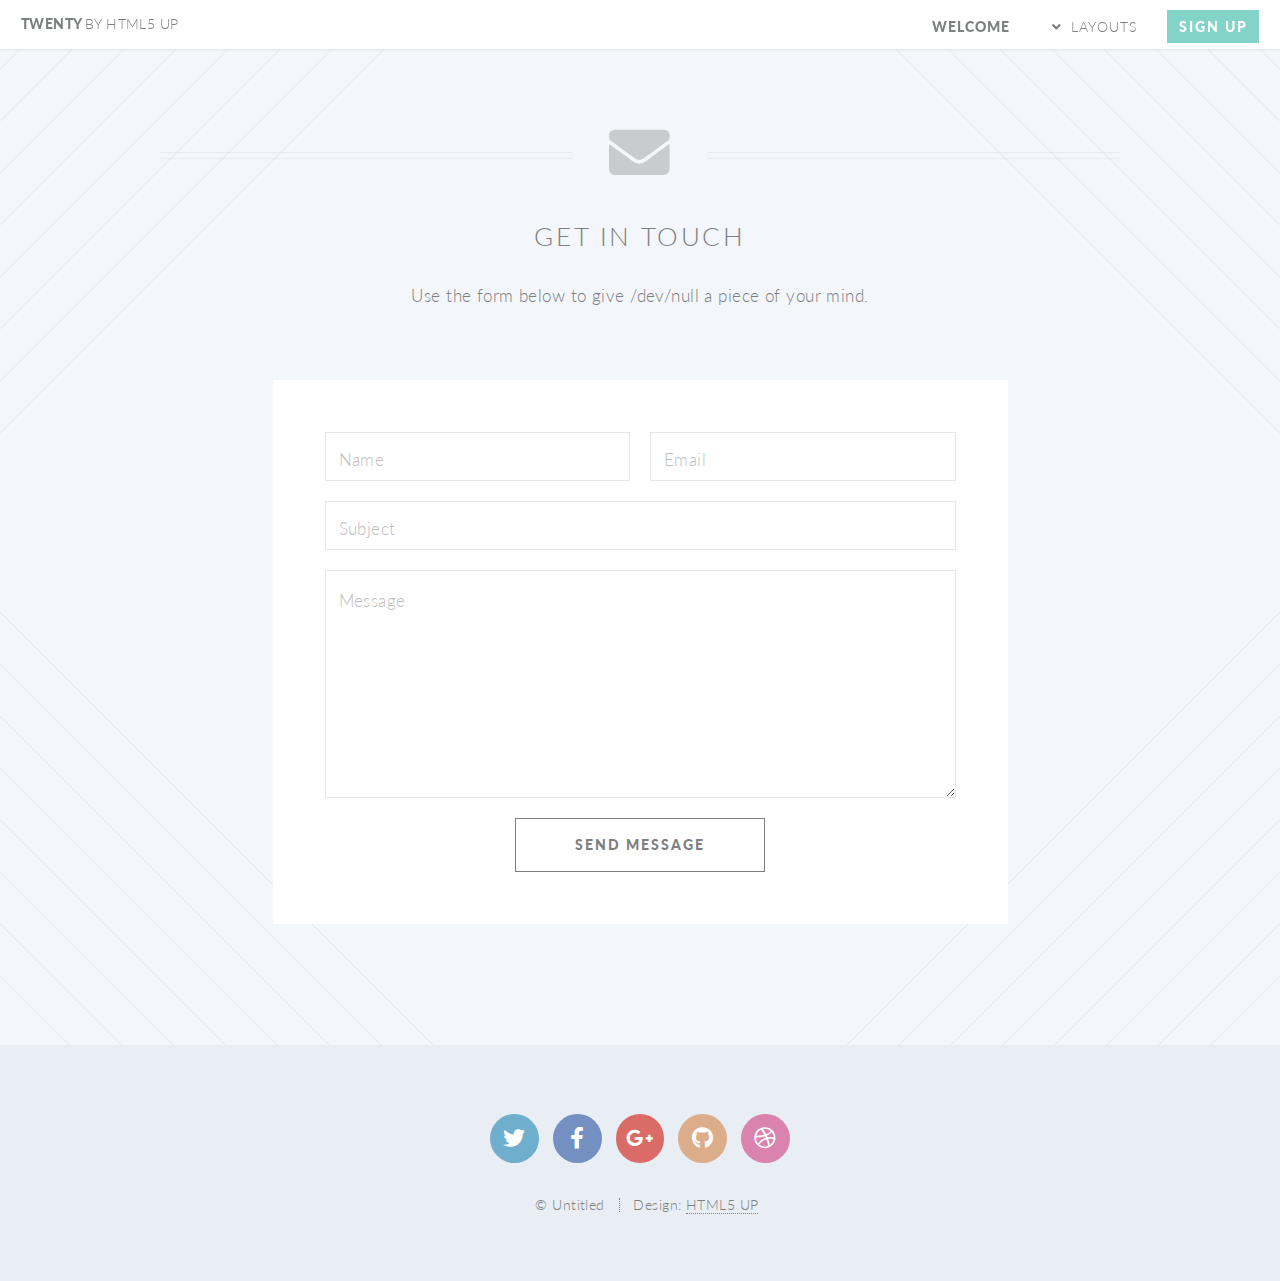
==== contact.html @ 7cfb5010 "first commit" ====
<!DOCTYPE HTML>
<!--
	Twenty by HTML5 UP
	html5up.net | @ajlkn
	Free for personal and commercial use under the CCA 3.0 license (html5up.net/license)
-->
<html>
	<head>
		<title>Contact - Twenty by HTML5 UP</title>
		<meta charset="utf-8" />
		<meta name="viewport" content="width=device-width, initial-scale=1, user-scalable=no" />
		<link rel="stylesheet" href="assets/css/main.css" />
		<noscript><link rel="stylesheet" href="assets/css/noscript.css" /></noscript>
	</head>
	<body class="contact is-preload">
		<div id="page-wrapper">

			<!-- Header -->
				<header id="header">
					<h1 id="logo"><a href="index.html">Twenty <span>by HTML5 UP</span></a></h1>
					<nav id="nav">
						<ul>
							<li class="current"><a href="index.html">Welcome</a></li>
							<li class="submenu">
								<a href="#">Layouts</a>
								<ul>
									<li><a href="left-sidebar.html">Left Sidebar</a></li>
									<li><a href="right-sidebar.html">Right Sidebar</a></li>
									<li><a href="no-sidebar.html">No Sidebar</a></li>
									<li><a href="contact.html">Contact</a></li>
									<li class="submenu">
										<a href="#">Submenu</a>
										<ul>
											<li><a href="#">Dolore Sed</a></li>
											<li><a href="#">Consequat</a></li>
											<li><a href="#">Lorem Magna</a></li>
											<li><a href="#">Sed Magna</a></li>
											<li><a href="#">Ipsum Nisl</a></li>
										</ul>
									</li>
								</ul>
							</li>
							<li><a href="#" class="button primary">Sign Up</a></li>
						</ul>
					</nav>
				</header>

			<!-- Main -->
				<article id="main">

					<header class="special container">
						<span class="icon solid fa-envelope"></span>
						<h2>Get In Touch</h2>
						<p>Use the form below to give /dev/null a piece of your mind.</p>
					</header>

					<!-- One -->
						<section class="wrapper style4 special container medium">

							<!-- Content -->
								<div class="content">
									<form>
										<div class="row gtr-50">
											<div class="col-6 col-12-mobile">
												<input type="text" name="name" placeholder="Name" />
											</div>
											<div class="col-6 col-12-mobile">
												<input type="text" name="email" placeholder="Email" />
											</div>
											<div class="col-12">
												<input type="text" name="subject" placeholder="Subject" />
											</div>
											<div class="col-12">
												<textarea name="message" placeholder="Message" rows="7"></textarea>
											</div>
											<div class="col-12">
												<ul class="buttons">
													<li><input type="submit" class="special" value="Send Message" /></li>
												</ul>
											</div>
										</div>
									</form>
								</div>

						</section>

				</article>

			<!-- Footer -->
				<footer id="footer">

					<ul class="icons">
						<li><a href="#" class="icon brands circle fa-twitter"><span class="label">Twitter</span></a></li>
						<li><a href="#" class="icon brands circle fa-facebook-f"><span class="label">Facebook</span></a></li>
						<li><a href="#" class="icon brands circle fa-google-plus-g"><span class="label">Google+</span></a></li>
						<li><a href="#" class="icon brands circle fa-github"><span class="label">Github</span></a></li>
						<li><a href="#" class="icon brands circle fa-dribbble"><span class="label">Dribbble</span></a></li>
					</ul>

					<ul class="copyright">
						<li>&copy; Untitled</li><li>Design: <a href="http://html5up.net">HTML5 UP</a></li>
					</ul>

				</footer>

		</div>

		<!-- Scripts -->
			<script src="assets/js/jquery.min.js"></script>
			<script src="assets/js/jquery.dropotron.min.js"></script>
			<script src="assets/js/jquery.scrolly.min.js"></script>
			<script src="assets/js/jquery.scrollgress.min.js"></script>
			<script src="assets/js/jquery.scrollex.min.js"></script>
			<script src="assets/js/browser.min.js"></script>
			<script src="assets/js/breakpoints.min.js"></script>
			<script src="assets/js/util.js"></script>
			<script src="assets/js/main.js"></script>

	</body>
</html>
---- assets/css/main.css ----
@import url("fontawesome-all.min.css");
@import url("https://fonts.googleapis.com/css?family=Lato:300,400,900");

/*
	Twenty by HTML5 UP
	html5up.net | @ajlkn
	Free for personal and commercial use under the CCA 3.0 license (html5up.net/license)
*/

html, body, div, span, applet, object,
iframe, h1, h2, h3, h4, h5, h6, p, blockquote,
pre, a, abbr, acronym, address, big, cite,
code, del, dfn, em, img, ins, kbd, q, s, samp,
small, strike, strong, sub, sup, tt, var, b,
u, i, center, dl, dt, dd, ol, ul, li, fieldset,
form, label, legend, table, caption, tbody,
tfoot, thead, tr, th, td, article, aside,
canvas, details, embed, figure, figcaption,
footer, header, hgroup, menu, nav, output, ruby,
section, summary, time, mark, audio, video {
	margin: 0;
	padding: 0;
	border: 0;
	font-size: 100%;
	font: inherit;
	vertical-align: baseline;}

article, aside, details, figcaption, figure,
footer, header, hgroup, menu, nav, section {
	display: block;}

body {
	line-height: 1;
}

ol, ul {
	list-style: none;
}

blockquote, q {
	quotes: none;
}

	blockquote:before, blockquote:after, q:before, q:after {
		content: '';
		content: none;
	}

table {
	border-collapse: collapse;
	border-spacing: 0;
}

body {
	-webkit-text-size-adjust: none;
}

mark {
	background-color: transparent;
	color: inherit;
}

input::-moz-focus-inner {
	border: 0;
	padding: 0;
}

input, select, textarea {
	-moz-appearance: none;
	-webkit-appearance: none;
	-ms-appearance: none;
	appearance: none;
}

/* Basic */

	html {
		box-sizing: border-box;
	}

	*, *:before, *:after {
		box-sizing: inherit;
	}

	body {
		background: #f3f6fa;
	}

		body.is-preload *, body.is-preload *:before, body.is-preload *:after {
			-moz-animation: none !important;
			-webkit-animation: none !important;
			-ms-animation: none !important;
			animation: none !important;
			-moz-transition: none !important;
			-webkit-transition: none !important;
			-ms-transition: none !important;
			transition: none !important;
		}

	body, input, select, textarea {
		color: #7c8081;
		font-family: 'Lato', sans-serif;
		font-size: 15pt;
		font-weight: 300;
		letter-spacing: 0.025em;
		line-height: 1.75em;
	}

	a {
		-moz-transition: color 0.2s ease-in-out, border-color 0.2s ease-in-out, background-color 0.2s ease-in-out;
		-webkit-transition: color 0.2s ease-in-out, border-color 0.2s ease-in-out, background-color 0.2s ease-in-out;
		-ms-transition: color 0.2s ease-in-out, border-color 0.2s ease-in-out, background-color 0.2s ease-in-out;
		transition: color 0.2s ease-in-out, border-color 0.2s ease-in-out, background-color 0.2s ease-in-out;
		color: #3fb1a3;
		text-decoration: none;
		border-bottom: dotted 1px;
	}

		a:hover {
			border-bottom-color: transparent;
		}

	strong, b {
		font-weight: 400;
	}

	p, ul, ol, dl, table, blockquote {
		margin: 0 0 2em 0;
	}

	h1, h2, h3, h4, h5, h6 {
		color: inherit;
		font-weight: 300;
		line-height: 1.75em;
		margin-bottom: 1em;
		text-transform: uppercase;
	}

		h1 a, h2 a, h3 a, h4 a, h5 a, h6 a {
			color: inherit;
			text-decoration: none;
			border: 0;
		}

	h2 {
		font-size: 1.5em;
		letter-spacing: 0.1em;
	}

	h3 {
		font-size: 1.15em;
		letter-spacing: 0.025em;
	}

	sub {
		font-size: 0.8em;
		position: relative;
		top: 0.5em;
	}

	sup {
		font-size: 0.8em;
		position: relative;
		top: -0.5em;
	}

	hr {
		border-top: solid 1px rgba(124, 128, 129, 0.2);
		border: 0;
		margin-bottom: 1.5em;
	}

	blockquote {
		border-left: solid 0.5em rgba(124, 128, 129, 0.2);
		font-style: italic;
		padding: 1em 0 1em 2em;
	}

/* Container */

	.container {
		margin: 0 auto;
		max-width: 100%;
		width: 1400px;
	}

		.container.medium {
			width: 1050px;
		}

		@media screen and (max-width: 1680px) {

			.container {
				width: 1200px;
			}

				.container.medium {
					width: 900px;
				}

		}

		@media screen and (max-width: 1280px) {

			.container {
				width: 960px;
			}

				.container.medium {
					width: 735px;
				}

		}

		@media screen and (max-width: 980px) {

			.container {
				width: 95%;
			}

				.container.medium {
					width: 71.25%;
				}

		}

		@media screen and (max-width: 840px) {

			.container {
				width: 95%;
			}

				.container.medium {
					width: 95%;
				}

		}

		@media screen and (max-width: 736px) {

			.container {
				width: 100%;
			}

				.container.medium {
					width: 100%;
				}

		}

/* Row */

	.row {
		display: flex;
		flex-wrap: wrap;
		box-sizing: border-box;
		align-items: stretch;
	}

		.row > * {
			box-sizing: border-box;
		}

		.row.gtr-uniform > * > :last-child {
			margin-bottom: 0;
		}

		.row.aln-left {
			justify-content: flex-start;
		}

		.row.aln-center {
			justify-content: center;
		}

		.row.aln-right {
			justify-content: flex-end;
		}

		.row.aln-top {
			align-items: flex-start;
		}

		.row.aln-middle {
			align-items: center;
		}

		.row.aln-bottom {
			align-items: flex-end;
		}

		.row > .imp {
			order: -1;
		}

		.row > .col-1 {
			width: 8.33333%;
		}

		.row > .off-1 {
			margin-left: 8.33333%;
		}

		.row > .col-2 {
			width: 16.66667%;
		}

		.row > .off-2 {
			margin-left: 16.66667%;
		}

		.row > .col-3 {
			width: 25%;
		}

		.row > .off-3 {
			margin-left: 25%;
		}

		.row > .col-4 {
			width: 33.33333%;
		}

		.row > .off-4 {
			margin-left: 33.33333%;
		}

		.row > .col-5 {
			width: 41.66667%;
		}

		.row > .off-5 {
			margin-left: 41.66667%;
		}

		.row > .col-6 {
			width: 50%;
		}

		.row > .off-6 {
			margin-left: 50%;
		}

		.row > .col-7 {
			width: 58.33333%;
		}

		.row > .off-7 {
			margin-left: 58.33333%;
		}

		.row > .col-8 {
			width: 66.66667%;
		}

		.row > .off-8 {
			margin-left: 66.66667%;
		}

		.row > .col-9 {
			width: 75%;
		}

		.row > .off-9 {
			margin-left: 75%;
		}

		.row > .col-10 {
			width: 83.33333%;
		}

		.row > .off-10 {
			margin-left: 83.33333%;
		}

		.row > .col-11 {
			width: 91.66667%;
		}

		.row > .off-11 {
			margin-left: 91.66667%;
		}

		.row > .col-12 {
			width: 100%;
		}

		.row > .off-12 {
			margin-left: 100%;
		}

		.row.gtr-0 {
			margin-top: 0px;
			margin-left: 0px;
		}

			.row.gtr-0 > * {
				padding: 0px 0 0 0px;
			}

			.row.gtr-0.gtr-uniform {
				margin-top: 0px;
			}

				.row.gtr-0.gtr-uniform > * {
					padding-top: 0px;
				}

		.row.gtr-25 {
			margin-top: -12.5px;
			margin-left: -12.5px;
		}

			.row.gtr-25 > * {
				padding: 12.5px 0 0 12.5px;
			}

			.row.gtr-25.gtr-uniform {
				margin-top: -12.5px;
			}

				.row.gtr-25.gtr-uniform > * {
					padding-top: 12.5px;
				}

		.row.gtr-50 {
			margin-top: -25px;
			margin-left: -25px;
		}

			.row.gtr-50 > * {
				padding: 25px 0 0 25px;
			}

			.row.gtr-50.gtr-uniform {
				margin-top: -25px;
			}

				.row.gtr-50.gtr-uniform > * {
					padding-top: 25px;
				}

		.row {
			margin-top: -50px;
			margin-left: -50px;
		}

			.row > * {
				padding: 50px 0 0 50px;
			}

			.row.gtr-uniform {
				margin-top: -50px;
			}

				.row.gtr-uniform > * {
					padding-top: 50px;
				}

		.row.gtr-150 {
			margin-top: -75px;
			margin-left: -75px;
		}

			.row.gtr-150 > * {
				padding: 75px 0 0 75px;
			}

			.row.gtr-150.gtr-uniform {
				margin-top: -75px;
			}

				.row.gtr-150.gtr-uniform > * {
					padding-top: 75px;
				}

		.row.gtr-200 {
			margin-top: -100px;
			margin-left: -100px;
		}

			.row.gtr-200 > * {
				padding: 100px 0 0 100px;
			}

			.row.gtr-200.gtr-uniform {
				margin-top: -100px;
			}

				.row.gtr-200.gtr-uniform > * {
					padding-top: 100px;
				}

		@media screen and (max-width: 1680px) {

			.row {
				display: flex;
				flex-wrap: wrap;
				box-sizing: border-box;
				align-items: stretch;
			}

				.row > * {
					box-sizing: border-box;
				}

				.row.gtr-uniform > * > :last-child {
					margin-bottom: 0;
				}

				.row.aln-left {
					justify-content: flex-start;
				}

				.row.aln-center {
					justify-content: center;
				}

				.row.aln-right {
					justify-content: flex-end;
				}

				.row.aln-top {
					align-items: flex-start;
				}

				.row.aln-middle {
					align-items: center;
				}

				.row.aln-bottom {
					align-items: flex-end;
				}

				.row > .imp-wide {
					order: -1;
				}

				.row > .col-1-wide {
					width: 8.33333%;
				}

				.row > .off-1-wide {
					margin-left: 8.33333%;
				}

				.row > .col-2-wide {
					width: 16.66667%;
				}

				.row > .off-2-wide {
					margin-left: 16.66667%;
				}

				.row > .col-3-wide {
					width: 25%;
				}

				.row > .off-3-wide {
					margin-left: 25%;
				}

				.row > .col-4-wide {
					width: 33.33333%;
				}

				.row > .off-4-wide {
					margin-left: 33.33333%;
				}

				.row > .col-5-wide {
					width: 41.66667%;
				}

				.row > .off-5-wide {
					margin-left: 41.66667%;
				}

				.row > .col-6-wide {
					width: 50%;
				}

				.row > .off-6-wide {
					margin-left: 50%;
				}

				.row > .col-7-wide {
					width: 58.33333%;
				}

				.row > .off-7-wide {
					margin-left: 58.33333%;
				}

				.row > .col-8-wide {
					width: 66.66667%;
				}

				.row > .off-8-wide {
					margin-left: 66.66667%;
				}

				.row > .col-9-wide {
					width: 75%;
				}

				.row > .off-9-wide {
					margin-left: 75%;
				}

				.row > .col-10-wide {
					width: 83.33333%;
				}

				.row > .off-10-wide {
					margin-left: 83.33333%;
				}

				.row > .col-11-wide {
					width: 91.66667%;
				}

				.row > .off-11-wide {
					margin-left: 91.66667%;
				}

				.row > .col-12-wide {
					width: 100%;
				}

				.row > .off-12-wide {
					margin-left: 100%;
				}

				.row.gtr-0 {
					margin-top: 0px;
					margin-left: 0px;
				}

					.row.gtr-0 > * {
						padding: 0px 0 0 0px;
					}

					.row.gtr-0.gtr-uniform {
						margin-top: 0px;
					}

						.row.gtr-0.gtr-uniform > * {
							padding-top: 0px;
						}

				.row.gtr-25 {
					margin-top: -10px;
					margin-left: -10px;
				}

					.row.gtr-25 > * {
						padding: 10px 0 0 10px;
					}

					.row.gtr-25.gtr-uniform {
						margin-top: -10px;
					}

						.row.gtr-25.gtr-uniform > * {
							padding-top: 10px;
						}

				.row.gtr-50 {
					margin-top: -20px;
					margin-left: -20px;
				}

					.row.gtr-50 > * {
						padding: 20px 0 0 20px;
					}

					.row.gtr-50.gtr-uniform {
						margin-top: -20px;
					}

						.row.gtr-50.gtr-uniform > * {
							padding-top: 20px;
						}

				.row {
					margin-top: -40px;
					margin-left: -40px;
				}

					.row > * {
						padding: 40px 0 0 40px;
					}

					.row.gtr-uniform {
						margin-top: -40px;
					}

						.row.gtr-uniform > * {
							padding-top: 40px;
						}

				.row.gtr-150 {
					margin-top: -60px;
					margin-left: -60px;
				}

					.row.gtr-150 > * {
						padding: 60px 0 0 60px;
					}

					.row.gtr-150.gtr-uniform {
						margin-top: -60px;
					}

						.row.gtr-150.gtr-uniform > * {
							padding-top: 60px;
						}

				.row.gtr-200 {
					margin-top: -80px;
					margin-left: -80px;
				}

					.row.gtr-200 > * {
						padding: 80px 0 0 80px;
					}

					.row.gtr-200.gtr-uniform {
						margin-top: -80px;
					}

						.row.gtr-200.gtr-uniform > * {
							padding-top: 80px;
						}

		}

		@media screen and (max-width: 1280px) {

			.row {
				display: flex;
				flex-wrap: wrap;
				box-sizing: border-box;
				align-items: stretch;
			}

				.row > * {
					box-sizing: border-box;
				}

				.row.gtr-uniform > * > :last-child {
					margin-bottom: 0;
				}

				.row.aln-left {
					justify-content: flex-start;
				}

				.row.aln-center {
					justify-content: center;
				}

				.row.aln-right {
					justify-content: flex-end;
				}

				.row.aln-top {
					align-items: flex-start;
				}

				.row.aln-middle {
					align-items: center;
				}

				.row.aln-bottom {
					align-items: flex-end;
				}

				.row > .imp-normal {
					order: -1;
				}

				.row > .col-1-normal {
					width: 8.33333%;
				}

				.row > .off-1-normal {
					margin-left: 8.33333%;
				}

				.row > .col-2-normal {
					width: 16.66667%;
				}

				.row > .off-2-normal {
					margin-left: 16.66667%;
				}

				.row > .col-3-normal {
					width: 25%;
				}

				.row > .off-3-normal {
					margin-left: 25%;
				}

				.row > .col-4-normal {
					width: 33.33333%;
				}

				.row > .off-4-normal {
					margin-left: 33.33333%;
				}

				.row > .col-5-normal {
					width: 41.66667%;
				}

				.row > .off-5-normal {
					margin-left: 41.66667%;
				}

				.row > .col-6-normal {
					width: 50%;
				}

				.row > .off-6-normal {
					margin-left: 50%;
				}

				.row > .col-7-normal {
					width: 58.33333%;
				}

				.row > .off-7-normal {
					margin-left: 58.33333%;
				}

				.row > .col-8-normal {
					width: 66.66667%;
				}

				.row > .off-8-normal {
					margin-left: 66.66667%;
				}

				.row > .col-9-normal {
					width: 75%;
				}

				.row > .off-9-normal {
					margin-left: 75%;
				}

				.row > .col-10-normal {
					width: 83.33333%;
				}

				.row > .off-10-normal {
					margin-left: 83.33333%;
				}

				.row > .col-11-normal {
					width: 91.66667%;
				}

				.row > .off-11-normal {
					margin-left: 91.66667%;
				}

				.row > .col-12-normal {
					width: 100%;
				}

				.row > .off-12-normal {
					margin-left: 100%;
				}

				.row.gtr-0 {
					margin-top: 0px;
					margin-left: 0px;
				}

					.row.gtr-0 > * {
						padding: 0px 0 0 0px;
					}

					.row.gtr-0.gtr-uniform {
						margin-top: 0px;
					}

						.row.gtr-0.gtr-uniform > * {
							padding-top: 0px;
						}

				.row.gtr-25 {
					margin-top: -10px;
					margin-left: -10px;
				}

					.row.gtr-25 > * {
						padding: 10px 0 0 10px;
					}

					.row.gtr-25.gtr-uniform {
						margin-top: -10px;
					}

						.row.gtr-25.gtr-uniform > * {
							padding-top: 10px;
						}

				.row.gtr-50 {
					margin-top: -20px;
					margin-left: -20px;
				}

					.row.gtr-50 > * {
						padding: 20px 0 0 20px;
					}

					.row.gtr-50.gtr-uniform {
						margin-top: -20px;
					}

						.row.gtr-50.gtr-uniform > * {
							padding-top: 20px;
						}

				.row {
					margin-top: -40px;
					margin-left: -40px;
				}

					.row > * {
						padding: 40px 0 0 40px;
					}

					.row.gtr-uniform {
						margin-top: -40px;
					}

						.row.gtr-uniform > * {
							padding-top: 40px;
						}

				.row.gtr-150 {
					margin-top: -60px;
					margin-left: -60px;
				}

					.row.gtr-150 > * {
						padding: 60px 0 0 60px;
					}

					.row.gtr-150.gtr-uniform {
						margin-top: -60px;
					}

						.row.gtr-150.gtr-uniform > * {
							padding-top: 60px;
						}

				.row.gtr-200 {
					margin-top: -80px;
					margin-left: -80px;
				}

					.row.gtr-200 > * {
						padding: 80px 0 0 80px;
					}

					.row.gtr-200.gtr-uniform {
						margin-top: -80px;
					}

						.row.gtr-200.gtr-uniform > * {
							padding-top: 80px;
						}

		}

		@media screen and (max-width: 980px) {

			.row {
				display: flex;
				flex-wrap: wrap;
				box-sizing: border-box;
				align-items: stretch;
			}

				.row > * {
					box-sizing: border-box;
				}

				.row.gtr-uniform > * > :last-child {
					margin-bottom: 0;
				}

				.row.aln-left {
					justify-content: flex-start;
				}

				.row.aln-center {
					justify-content: center;
				}

				.row.aln-right {
					justify-content: flex-end;
				}

				.row.aln-top {
					align-items: flex-start;
				}

				.row.aln-middle {
					align-items: center;
				}

				.row.aln-bottom {
					align-items: flex-end;
				}

				.row > .imp-narrow {
					order: -1;
				}

				.row > .col-1-narrow {
					width: 8.33333%;
				}

				.row > .off-1-narrow {
					margin-left: 8.33333%;
				}

				.row > .col-2-narrow {
					width: 16.66667%;
				}

				.row > .off-2-narrow {
					margin-left: 16.66667%;
				}

				.row > .col-3-narrow {
					width: 25%;
				}

				.row > .off-3-narrow {
					margin-left: 25%;
				}

				.row > .col-4-narrow {
					width: 33.33333%;
				}

				.row > .off-4-narrow {
					margin-left: 33.33333%;
				}

				.row > .col-5-narrow {
					width: 41.66667%;
				}

				.row > .off-5-narrow {
					margin-left: 41.66667%;
				}

				.row > .col-6-narrow {
					width: 50%;
				}

				.row > .off-6-narrow {
					margin-left: 50%;
				}

				.row > .col-7-narrow {
					width: 58.33333%;
				}

				.row > .off-7-narrow {
					margin-left: 58.33333%;
				}

				.row > .col-8-narrow {
					width: 66.66667%;
				}

				.row > .off-8-narrow {
					margin-left: 66.66667%;
				}

				.row > .col-9-narrow {
					width: 75%;
				}

				.row > .off-9-narrow {
					margin-left: 75%;
				}

				.row > .col-10-narrow {
					width: 83.33333%;
				}

				.row > .off-10-narrow {
					margin-left: 83.33333%;
				}

				.row > .col-11-narrow {
					width: 91.66667%;
				}

				.row > .off-11-narrow {
					margin-left: 91.66667%;
				}

				.row > .col-12-narrow {
					width: 100%;
				}

				.row > .off-12-narrow {
					margin-left: 100%;
				}

				.row.gtr-0 {
					margin-top: 0px;
					margin-left: 0px;
				}

					.row.gtr-0 > * {
						padding: 0px 0 0 0px;
					}

					.row.gtr-0.gtr-uniform {
						margin-top: 0px;
					}

						.row.gtr-0.gtr-uniform > * {
							padding-top: 0px;
						}

				.row.gtr-25 {
					margin-top: -7.5px;
					margin-left: -7.5px;
				}

					.row.gtr-25 > * {
						padding: 7.5px 0 0 7.5px;
					}

					.row.gtr-25.gtr-uniform {
						margin-top: -7.5px;
					}

						.row.gtr-25.gtr-uniform > * {
							padding-top: 7.5px;
						}

				.row.gtr-50 {
					margin-top: -15px;
					margin-left: -15px;
				}

					.row.gtr-50 > * {
						padding: 15px 0 0 15px;
					}

					.row.gtr-50.gtr-uniform {
						margin-top: -15px;
					}

						.row.gtr-50.gtr-uniform > * {
							padding-top: 15px;
						}

				.row {
					margin-top: -30px;
					margin-left: -30px;
				}

					.row > * {
						padding: 30px 0 0 30px;
					}

					.row.gtr-uniform {
						margin-top: -30px;
					}

						.row.gtr-uniform > * {
							padding-top: 30px;
						}

				.row.gtr-150 {
					margin-top: -45px;
					margin-left: -45px;
				}

					.row.gtr-150 > * {
						padding: 45px 0 0 45px;
					}

					.row.gtr-150.gtr-uniform {
						margin-top: -45px;
					}

						.row.gtr-150.gtr-uniform > * {
							padding-top: 45px;
						}

				.row.gtr-200 {
					margin-top: -60px;
					margin-left: -60px;
				}

					.row.gtr-200 > * {
						padding: 60px 0 0 60px;
					}

					.row.gtr-200.gtr-uniform {
						margin-top: -60px;
					}

						.row.gtr-200.gtr-uniform > * {
							padding-top: 60px;
						}

		}

		@media screen and (max-width: 840px) {

			.row {
				display: flex;
				flex-wrap: wrap;
				box-sizing: border-box;
				align-items: stretch;
			}

				.row > * {
					box-sizing: border-box;
				}

				.row.gtr-uniform > * > :last-child {
					margin-bottom: 0;
				}

				.row.aln-left {
					justify-content: flex-start;
				}

				.row.aln-center {
					justify-content: center;
				}

				.row.aln-right {
					justify-content: flex-end;
				}

				.row.aln-top {
					align-items: flex-start;
				}

				.row.aln-middle {
					align-items: center;
				}

				.row.aln-bottom {
					align-items: flex-end;
				}

				.row > .imp-narrower {
					order: -1;
				}

				.row > .col-1-narrower {
					width: 8.33333%;
				}

				.row > .off-1-narrower {
					margin-left: 8.33333%;
				}

				.row > .col-2-narrower {
					width: 16.66667%;
				}

				.row > .off-2-narrower {
					margin-left: 16.66667%;
				}

				.row > .col-3-narrower {
					width: 25%;
				}

				.row > .off-3-narrower {
					margin-left: 25%;
				}

				.row > .col-4-narrower {
					width: 33.33333%;
				}

				.row > .off-4-narrower {
					margin-left: 33.33333%;
				}

				.row > .col-5-narrower {
					width: 41.66667%;
				}

				.row > .off-5-narrower {
					margin-left: 41.66667%;
				}

				.row > .col-6-narrower {
					width: 50%;
				}

				.row > .off-6-narrower {
					margin-left: 50%;
				}

				.row > .col-7-narrower {
					width: 58.33333%;
				}

				.row > .off-7-narrower {
					margin-left: 58.33333%;
				}

				.row > .col-8-narrower {
					width: 66.66667%;
				}

				.row > .off-8-narrower {
					margin-left: 66.66667%;
				}

				.row > .col-9-narrower {
					width: 75%;
				}

				.row > .off-9-narrower {
					margin-left: 75%;
				}

				.row > .col-10-narrower {
					width: 83.33333%;
				}

				.row > .off-10-narrower {
					margin-left: 83.33333%;
				}

				.row > .col-11-narrower {
					width: 91.66667%;
				}

				.row > .off-11-narrower {
					margin-left: 91.66667%;
				}

				.row > .col-12-narrower {
					width: 100%;
				}

				.row > .off-12-narrower {
					margin-left: 100%;
				}

				.row.gtr-0 {
					margin-top: 0px;
					margin-left: 0px;
				}

					.row.gtr-0 > * {
						padding: 0px 0 0 0px;
					}

					.row.gtr-0.gtr-uniform {
						margin-top: 0px;
					}

						.row.gtr-0.gtr-uniform > * {
							padding-top: 0px;
						}

				.row.gtr-25 {
					margin-top: -7.5px;
					margin-left: -7.5px;
				}

					.row.gtr-25 > * {
						padding: 7.5px 0 0 7.5px;
					}

					.row.gtr-25.gtr-uniform {
						margin-top: -7.5px;
					}

						.row.gtr-25.gtr-uniform > * {
							padding-top: 7.5px;
						}

				.row.gtr-50 {
					margin-top: -15px;
					margin-left: -15px;
				}

					.row.gtr-50 > * {
						padding: 15px 0 0 15px;
					}

					.row.gtr-50.gtr-uniform {
						margin-top: -15px;
					}

						.row.gtr-50.gtr-uniform > * {
							padding-top: 15px;
						}

				.row {
					margin-top: -30px;
					margin-left: -30px;
				}

					.row > * {
						padding: 30px 0 0 30px;
					}

					.row.gtr-uniform {
						margin-top: -30px;
					}

						.row.gtr-uniform > * {
							padding-top: 30px;
						}

				.row.gtr-150 {
					margin-top: -45px;
					margin-left: -45px;
				}

					.row.gtr-150 > * {
						padding: 45px 0 0 45px;
					}

					.row.gtr-150.gtr-uniform {
						margin-top: -45px;
					}

						.row.gtr-150.gtr-uniform > * {
							padding-top: 45px;
						}

				.row.gtr-200 {
					margin-top: -60px;
					margin-left: -60px;
				}

					.row.gtr-200 > * {
						padding: 60px 0 0 60px;
					}

					.row.gtr-200.gtr-uniform {
						margin-top: -60px;
					}

						.row.gtr-200.gtr-uniform > * {
							padding-top: 60px;
						}

		}

		@media screen and (max-width: 736px) {

			.row {
				display: flex;
				flex-wrap: wrap;
				box-sizing: border-box;
				align-items: stretch;
			}

				.row > * {
					box-sizing: border-box;
				}

				.row.gtr-uniform > * > :last-child {
					margin-bottom: 0;
				}

				.row.aln-left {
					justify-content: flex-start;
				}

				.row.aln-center {
					justify-content: center;
				}

				.row.aln-right {
					justify-content: flex-end;
				}

				.row.aln-top {
					align-items: flex-start;
				}

				.row.aln-middle {
					align-items: center;
				}

				.row.aln-bottom {
					align-items: flex-end;
				}

				.row > .imp-mobile {
					order: -1;
				}

				.row > .col-1-mobile {
					width: 8.33333%;
				}

				.row > .off-1-mobile {
					margin-left: 8.33333%;
				}

				.row > .col-2-mobile {
					width: 16.66667%;
				}

				.row > .off-2-mobile {
					margin-left: 16.66667%;
				}

				.row > .col-3-mobile {
					width: 25%;
				}

				.row > .off-3-mobile {
					margin-left: 25%;
				}

				.row > .col-4-mobile {
					width: 33.33333%;
				}

				.row > .off-4-mobile {
					margin-left: 33.33333%;
				}

				.row > .col-5-mobile {
					width: 41.66667%;
				}

				.row > .off-5-mobile {
					margin-left: 41.66667%;
				}

				.row > .col-6-mobile {
					width: 50%;
				}

				.row > .off-6-mobile {
					margin-left: 50%;
				}

				.row > .col-7-mobile {
					width: 58.33333%;
				}

				.row > .off-7-mobile {
					margin-left: 58.33333%;
				}

				.row > .col-8-mobile {
					width: 66.66667%;
				}

				.row > .off-8-mobile {
					margin-left: 66.66667%;
				}

				.row > .col-9-mobile {
					width: 75%;
				}

				.row > .off-9-mobile {
					margin-left: 75%;
				}

				.row > .col-10-mobile {
					width: 83.33333%;
				}

				.row > .off-10-mobile {
					margin-left: 83.33333%;
				}

				.row > .col-11-mobile {
					width: 91.66667%;
				}

				.row > .off-11-mobile {
					margin-left: 91.66667%;
				}

				.row > .col-12-mobile {
					width: 100%;
				}

				.row > .off-12-mobile {
					margin-left: 100%;
				}

				.row.gtr-0 {
					margin-top: 0px;
					margin-left: 0px;
				}

					.row.gtr-0 > * {
						padding: 0px 0 0 0px;
					}

					.row.gtr-0.gtr-uniform {
						margin-top: 0px;
					}

						.row.gtr-0.gtr-uniform > * {
							padding-top: 0px;
						}

				.row.gtr-25 {
					margin-top: -7.5px;
					margin-left: -7.5px;
				}

					.row.gtr-25 > * {
						padding: 7.5px 0 0 7.5px;
					}

					.row.gtr-25.gtr-uniform {
						margin-top: -7.5px;
					}

						.row.gtr-25.gtr-uniform > * {
							padding-top: 7.5px;
						}

				.row.gtr-50 {
					margin-top: -15px;
					margin-left: -15px;
				}

					.row.gtr-50 > * {
						padding: 15px 0 0 15px;
					}

					.row.gtr-50.gtr-uniform {
						margin-top: -15px;
					}

						.row.gtr-50.gtr-uniform > * {
							padding-top: 15px;
						}

				.row {
					margin-top: -30px;
					margin-left: -30px;
				}

					.row > * {
						padding: 30px 0 0 30px;
					}

					.row.gtr-uniform {
						margin-top: -30px;
					}

						.row.gtr-uniform > * {
							padding-top: 30px;
						}

				.row.gtr-150 {
					margin-top: -45px;
					margin-left: -45px;
				}

					.row.gtr-150 > * {
						padding: 45px 0 0 45px;
					}

					.row.gtr-150.gtr-uniform {
						margin-top: -45px;
					}

						.row.gtr-150.gtr-uniform > * {
							padding-top: 45px;
						}

				.row.gtr-200 {
					margin-top: -60px;
					margin-left: -60px;
				}

					.row.gtr-200 > * {
						padding: 60px 0 0 60px;
					}

					.row.gtr-200.gtr-uniform {
						margin-top: -60px;
					}

						.row.gtr-200.gtr-uniform > * {
							padding-top: 60px;
						}

		}

/* Section/Article */

	section.special, article.special {
		text-align: center;
	}

	header.major {
		padding-bottom: 2em;
	}

	header.special {
		margin-bottom: 5em;
		padding-top: 7em;
		position: relative;
		text-align: center;
	}

		header.special:before, header.special:after {
			border-bottom: solid 1.5px;
			border-top: solid 1.5px;
			content: '';
			height: 7px;
			opacity: 0.1;
			position: absolute;
			top: 1.75em;
			width: 43%;
		}

		header.special:before {
			left: 0;
		}

		header.special:after {
			right: 0;
		}

		header.special h2 {
			margin-bottom: 0;
		}

		header.special h2 + p {
			margin-bottom: 0;
			padding-top: 1.5em;
		}

		header.special .icon {
			cursor: default;
			height: 7em;
			left: 0;
			position: absolute;
			text-align: center;
			top: 1em;
			width: 100%;
		}

			header.special .icon:before {
				font-size: 3.5em;
				opacity: 0.35;
			}

	footer > :last-child {
		margin-bottom: 0;
	}

	footer.major {
		padding-top: 3em;
	}

/* Form */

	input[type="text"],
	input[type="password"],
	input[type="email"],
	textarea {
		-moz-transition: background-color 0.2s ease-in-out, border-color 0.2s ease-in-out;
		-webkit-transition: background-color 0.2s ease-in-out, border-color 0.2s ease-in-out;
		-ms-transition: background-color 0.2s ease-in-out, border-color 0.2s ease-in-out;
		transition: background-color 0.2s ease-in-out, border-color 0.2s ease-in-out;
		-moz-appearance: none;
		-webkit-appearance: none;
		-ms-appearance: none;
		appearance: none;
		background: none;
		border: solid 1px rgba(124, 128, 129, 0.2);
		border-radius: 0;
		color: inherit;
		display: block;
		padding: 0.75em;
		text-decoration: none;
		width: 100%;
		outline: 0;
	}

		input[type="text"]:focus,
		input[type="password"]:focus,
		input[type="email"]:focus,
		textarea:focus {
			border-color: #83d3c9;
		}

	input[type="text"],
	input[type="password"],
	input[type="email"] {
		line-height: 1em;
	}

	::-webkit-input-placeholder {
		color: inherit;
		opacity: 0.5;
		position: relative;
		top: 3px;
	}

	:-moz-placeholder {
		color: inherit;
		opacity: 0.5;
	}

	::-moz-placeholder {
		color: inherit;
		opacity: 0.5;
	}

	:-ms-input-placeholder {
		color: inherit;
		opacity: 0.5;
	}

/* Image */

	.image {
		border: 0;
		position: relative;
	}

		.image:before {
			background: url("images/overlay.png");
			content: '';
			height: 100%;
			left: 0;
			position: absolute;
			top: 0;
			width: 100%;
		}

		.image.fit {
			display: block;
		}

			.image.fit img {
				display: block;
				width: 100%;
			}

		.image.featured {
			display: block;
			margin: 0 0 2em 0;
		}

			.image.featured img {
				display: block;
				width: 100%;
			}

/* Icon */

	.icon {
		text-decoration: none;
		position: relative;
	}

		.icon:before {
			-moz-osx-font-smoothing: grayscale;
			-webkit-font-smoothing: antialiased;
			display: inline-block;
			font-style: normal;
			font-variant: normal;
			text-rendering: auto;
			line-height: 1;
			text-transform: none !important;
			font-family: 'Font Awesome 5 Free';
			font-weight: 400;
		}

		.icon.solid:before {
			font-weight: 900;
		}

		.icon:before {
			line-height: inherit;
		}

		.icon.brands:before {
			font-family: 'Font Awesome 5 Brands';
		}

		.icon.circle {
			-moz-transition: all 0.2s ease-in-out;
			-webkit-transition: all 0.2s ease-in-out;
			-ms-transition: all 0.2s ease-in-out;
			transition: all 0.2s ease-in-out;
			border: 0;
			border-radius: 100%;
			display: inline-block;
			font-size: 1.25em;
			height: 2.25em;
			left: 0;
			line-height: 2.25em;
			text-align: center;
			text-decoration: none;
			top: 0;
			width: 2.25em;
		}

			.icon.circle:hover {
				top: -0.2em;
			}

			.icon.circle.fa-twitter {
				background: #70aecd;
				color: #fff;
			}

				.icon.circle.fa-twitter:hover {
					background: #7fb7d2;
				}

			.icon.circle.fa-facebook-f {
				background: #7490c3;
				color: #fff;
			}

				.icon.circle.fa-facebook-f:hover {
					background: #829bc9;
				}

			.icon.circle.fa-google-plus-g {
				background: #db6b67;
				color: #fff;
			}

				.icon.circle.fa-google-plus-g:hover {
					background: #df7b77;
				}

			.icon.circle.fa-github {
				background: #dcad8b;
				color: #fff;
			}

				.icon.circle.fa-github:hover {
					background: #e1b89b;
				}

			.icon.circle.fa-dribbble {
				background: #da83ae;
				color: #fff;
			}

				.icon.circle.fa-dribbble:hover {
					background: #df93b8;
				}

		.icon.featured {
			cursor: default;
			display: block;
			margin: 0 0 1.5em 0;
			opacity: 0.35;
			text-align: center;
		}

			.icon.featured:before {
				font-size: 5em;
				line-height: 1em;
			}

		.icon > .label {
			display: none;
		}

/* List */

	ol {
		list-style: decimal;
		padding-left: 1.25em;
	}

		ol li {
			padding-left: 0.25em;
		}

	ul {
		list-style: disc;
		padding-left: 1em;
	}

		ul li {
			padding-left: 0.5em;
		}

/* Icons */

	ul.icons {
		list-style: none;
		padding-left: 0;
		cursor: default;
	}

		ul.icons li {
			display: inline-block;
			line-height: 1em;
			padding-left: 0.5em;
		}

			ul.icons li:first-child {
				padding-left: 0;
			}

/* Featured Icons */

	ul.featured-icons {
		cursor: default;
		margin: -0.75em 0 0 0;
		opacity: 0.35;
		overflow: hidden;
		position: relative;
		list-style: none;
		padding-left: 0;
	}

		ul.featured-icons li {
			display: block;
			float: left;
			text-align: center;
			width: 50%;
			padding-left: 0;
			margin-bottom: 1em;
		}

			ul.featured-icons li .icon {
				display: inline-block;
				font-size: 5.5em;
				height: 1em;
				line-height: 1.5em;
				width: 1em;
			}

/* Buttons */

	ul.buttons {
		cursor: default;
		list-style: none;
		padding-left: 0;
	}

		ul.buttons:last-child {
			margin-bottom: 0;
		}

		ul.buttons li {
			display: inline-block;
			padding: 0 0 0 1.5em;
		}

			ul.buttons li:first-child {
				padding: 0;
			}

		ul.buttons.stacked li {
			display: block;
			padding: 1.5em 0 0 0;
		}

			ul.buttons.stacked li:first-child {
				padding: 0;
			}

/* Table */

	table {
		width: 100%;
	}

		table.default {
			width: 100%;
		}

			table.default tbody tr {
				border-bottom: solid 1px rgba(124, 128, 129, 0.2);
			}

			table.default td {
				padding: 0.5em 1em 0.5em 1em;
			}

			table.default th {
				font-weight: 400;
				padding: 0.5em 1em 0.5em 1em;
				text-align: left;
			}

			table.default thead {
				background: #7c8081;
				color: #fff;
			}

/* Button */

	input[type="button"],
	input[type="submit"],
	input[type="reset"],
	button,
	.button {
		-moz-appearance: none;
		-webkit-appearance: none;
		-ms-appearance: none;
		appearance: none;
		-moz-transition: color 0.2s ease-in-out, border-color 0.2s ease-in-out, background-color 0.2s ease-in-out;
		-webkit-transition: color 0.2s ease-in-out, border-color 0.2s ease-in-out, background-color 0.2s ease-in-out;
		-ms-transition: color 0.2s ease-in-out, border-color 0.2s ease-in-out, background-color 0.2s ease-in-out;
		transition: color 0.2s ease-in-out, border-color 0.2s ease-in-out, background-color 0.2s ease-in-out;
		background: none;
		border: solid 1px;
		border-radius: 0;
		color: inherit;
		cursor: pointer;
		display: inline-block;
		font-size: 0.8em;
		font-weight: 900;
		letter-spacing: 2px;
		min-width: 18em;
		padding: 0 0.75em;
		line-height: 3.75em;
		text-align: center;
		text-decoration: none;
		text-transform: uppercase;
	}

		input[type="button"]:hover,
		input[type="submit"]:hover,
		input[type="reset"]:hover,
		button:hover,
		.button:hover {
			background: rgba(188, 202, 206, 0.15);
			border-color: inherit;
		}

		input[type="button"].primary,
		input[type="submit"].primary,
		input[type="reset"].primary,
		button.primary,
		.button.primary {
			background: #83d3c9;
			border-color: #83d3c9;
			color: #fff !important;
		}

			input[type="button"].primary:hover,
			input[type="submit"].primary:hover,
			input[type="reset"].primary:hover,
			button.primary:hover,
			.button.primary:hover {
				background: #96dad1 !important;
				border-color: #96dad1 !important;
			}

		input[type="button"].fit,
		input[type="submit"].fit,
		input[type="reset"].fit,
		button.fit,
		.button.fit {
			width: 100%;
		}

		input[type="button"].small,
		input[type="submit"].small,
		input[type="reset"].small,
		button.small,
		.button.small {
			font-size: 0.7em;
			min-width: 14em;
			padding: 0.5em 0;
		}

/* Wrapper */

	.wrapper {
		margin-bottom: 5em;
		padding: 5em;
	}

		.wrapper.style1 {
			padding: 0;
		}

		.wrapper.style2 {
			background-color: #83d3c9;
			background-image: url("images/light-bl.svg"), url("images/light-br.svg");
			background-position: bottom left, bottom right;
			background-repeat: no-repeat, no-repeat;
			background-size: 25em, 25em;
			color: #fff;
		}

			.wrapper.style2 input[type="button"]:hover,
			.wrapper.style2 input[type="submit"]:hover,
			.wrapper.style2 input[type="reset"]:hover,
			.wrapper.style2 button:hover,
			.wrapper.style2 .button:hover {
				background: rgba(255, 255, 255, 0.15) !important;
			}

			.wrapper.style2 input[type="button"].primary,
			.wrapper.style2 input[type="submit"].primary,
			.wrapper.style2 input[type="reset"].primary,
			.wrapper.style2 button.primary,
			.wrapper.style2 .button.primary {
				background: #fff;
				border-color: #fff;
				color: #83d3c9 !important;
			}

				.wrapper.style2 input[type="button"].primary:hover,
				.wrapper.style2 input[type="submit"].primary:hover,
				.wrapper.style2 input[type="reset"].primary:hover,
				.wrapper.style2 button.primary:hover,
				.wrapper.style2 .button.primary:hover {
					border-color: inherit !important;
					color: #fff !important;
				}

		.wrapper.style3 {
			background: #fff;
			color: inherit;
		}

		.wrapper.style4 {
			background: #fff;
			color: inherit;
			padding: 4em;
		}

/* Header */

	@-moz-keyframes reveal-header {
		0% {
			top: -5em;
		}

		100% {
			top: 0;
		}
	}

	@-webkit-keyframes reveal-header {
		0% {
			top: -5em;
		}

		100% {
			top: 0;
		}
	}

	@-ms-keyframes reveal-header {
		0% {
			top: -5em;
		}

		100% {
			top: 0;
		}
	}

	@keyframes reveal-header {
		0% {
			top: -5em;
		}

		100% {
			top: 0;
		}
	}

	#header {
		background: #fff;
		box-shadow: 0 1px 2px 0 rgba(0, 0, 0, 0.075);
		color: inherit;
		cursor: default;
		font-size: 0.8em;
		left: 0;
		padding: 1em 1.5em;
		position: fixed;
		top: 0;
		width: 100%;
		z-index: 10000;
	}

		#header h1 {
			font-weight: 900;
			margin: 0;
		}

			#header h1 span {
				font-weight: 300;
			}

		#header nav {
			letter-spacing: 0.075em;
			position: absolute;
			right: 1.5em;
			text-transform: uppercase;
			top: 0.75em;
		}

			#header nav ul {
				list-style: none;
				padding-left: 0;
			}

				#header nav ul li {
					display: inline-block;
					margin-left: 1.5em;
					padding-left: 0;
				}

					#header nav ul li > ul {
						display: none;
					}

					#header nav ul li a {
						border: solid 1px transparent;
						color: inherit;
						display: inline-block;
						line-height: 1em;
						padding: 0.6em 0.75em;
						text-decoration: none;
					}

					#header nav ul li input[type="button"],
					#header nav ul li input[type="submit"],
					#header nav ul li input[type="reset"],
					#header nav ul li button,
					#header nav ul li .button {
						font-size: 1em;
						min-width: 0;
						width: auto;
					}

					#header nav ul li.submenu > a {
						text-decoration: none;
					}

						#header nav ul li.submenu > a:before {
							-moz-osx-font-smoothing: grayscale;
							-webkit-font-smoothing: antialiased;
							display: inline-block;
							font-style: normal;
							font-variant: normal;
							text-rendering: auto;
							line-height: 1;
							text-transform: none !important;
							font-family: 'Font Awesome 5 Free';
							font-weight: 900;
						}

						#header nav ul li.submenu > a:before {
							content: '\f107';
							margin-right: 0.65em;
						}

					#header nav ul li.active > a, #header nav ul li:hover > a {
						-moz-transition: all 0.2s ease-in-out;
						-webkit-transition: all 0.2s ease-in-out;
						-ms-transition: all 0.2s ease-in-out;
						transition: all 0.2s ease-in-out;
						background: rgba(188, 202, 206, 0.15);
					}

					#header nav ul li.current > a {
						font-weight: 900;
					}

		#header.reveal {
			-moz-animation: reveal-header 0.5s;
			-webkit-animation: reveal-header 0.5s;
			-ms-animation: reveal-header 0.5s;
			animation: reveal-header 0.5s;
		}

		#header.alt {
			-moz-animation: none;
			-webkit-animation: none;
			-ms-animation: none;
			animation: none;
			background: transparent;
			box-shadow: none;
			color: #fff;
			padding: 2em 2.5em;
			position: absolute;
		}

			#header.alt nav {
				right: 2.5em;
				top: 1.75em;
			}

				#header.alt nav ul li.active > a, #header.alt nav ul li:hover > a {
					border: solid 1px;
				}

/* Dropotron */

	.dropotron {
		list-style: none;
		padding-left: 0;
		background: #fff;
		box-shadow: 0 1px 2px 0 rgba(0, 0, 0, 0.075);
		line-height: 2.25em;
		min-width: 13em;
		padding: 1em 0;
		text-transform: uppercase;
		margin-top: calc(-1em + 1px);
	}

		.dropotron.level-0 {
			font-size: 0.7em;
			font-weight: 400;
			margin-top: 1.5em;
		}

			.dropotron.level-0:before {
				border-bottom: solid 0.5em #fff;
				border-left: solid 0.5em transparent;
				border-right: solid 0.5em transparent;
				content: '';
				left: 0.75em;
				position: absolute;
				top: -0.45em;
			}

		.dropotron > li {
			border-top: solid 1px rgba(124, 128, 129, 0.2);
			padding-left: 0;
		}

			.dropotron > li > a {
				-moz-transition: none;
				-webkit-transition: none;
				-ms-transition: none;
				transition: none;
				color: inherit;
				text-decoration: none;
				padding: 0 1em;
				border: 0;
			}

			.dropotron > li:hover > a {
				background: #83d3c9;
				color: #fff;
			}

			.dropotron > li:first-child {
				border-top: 0;
			}

/* Banner */

	@-moz-keyframes reveal-banner {
		0% {
			opacity: 0;
		}

		100% {
			opacity: 1;
		}
	}

	@-webkit-keyframes reveal-banner {
		0% {
			opacity: 0;
		}

		100% {
			opacity: 1;
		}
	}

	@-ms-keyframes reveal-banner {
		0% {
			opacity: 0;
		}

		100% {
			opacity: 1;
		}
	}

	@keyframes reveal-banner {
		0% {
			opacity: 0;
		}

		100% {
			opacity: 1;
		}
	}

	#banner {
		background-attachment: scroll, scroll, scroll, fixed;
		background-color: #645862;
		background-image: url("images/light-bl.svg"), url("images/light-br.svg"), url("images/overlay.png"), url("../../images/banner.jpg");
		background-position: bottom left, bottom right, top left, top center;
		background-repeat: no-repeat, no-repeat, repeat, no-repeat;
		background-size: 25em, 25em, auto, cover;
		color: #fff;
		cursor: default;
		padding: 6em 0;
		text-align: center;
	}

		#banner .inner {
			-moz-animation: reveal-banner 1s 0.25s ease-in-out;
			-webkit-animation: reveal-banner 1s 0.25s ease-in-out;
			-ms-animation: reveal-banner 1s 0.25s ease-in-out;
			animation: reveal-banner 1s 0.25s ease-in-out;
			-moz-animation-fill-mode: forwards;
			-webkit-animation-fill-mode: forwards;
			-ms-animation-fill-mode: forwards;
			animation-fill-mode: forwards;
			background: rgba(52, 27, 43, 0.5);
			color: #fff;
			display: inline-block;
			opacity: 0;
			padding: 3em;
			text-align: center;
		}

			#banner .inner header {
				display: inline-block;
				border-bottom: solid 2px;
				border-top: solid 2px;
				margin: 0 0 2em 0;
				padding: 3px 0 3px 0;
			}

				#banner .inner header h2 {
					border-bottom: solid 2px;
					border-top: solid 2px;
					font-size: 2.5em;
					font-weight: 900;
					letter-spacing: 0.2em;
					margin: 0;
					padding-left: 0.05em;
					position: relative;
					text-transform: uppercase;
				}

			#banner .inner p {
				letter-spacing: 0.1em;
				margin: 0;
				text-transform: uppercase;
			}

				#banner .inner p a {
					color: inherit;
					font-weight: 400;
					text-decoration: none;
				}

			#banner .inner footer {
				margin: 2em 0 0 0;
			}

/* Main */

	#main {
		background-image: url("images/dark-tl.svg"), url("images/dark-tr.svg"), url("images/dark-bl.svg"), url("images/dark-br.svg");
		background-position: top left, top right, bottom left, bottom right;
		background-repeat: no-repeat;
		background-size: 25em;
		padding: 7em 0;
	}

		#main > :last-child {
			margin-bottom: 0;
		}

		#main .sidebar section {
			border-top: solid 1px rgba(124, 128, 129, 0.2);
			margin: 3em 0 0 0;
			padding: 3em 0 0 0;
		}

			#main .sidebar section:first-child {
				border-top: 0;
				padding-top: 0;
				margin-top: 0;
			}

	body.index #main {
		padding-top: 5em;
	}

/* CTA */

	#cta {
		background-attachment: scroll, scroll, scroll, fixed;
		background-color: #645862;
		background-image: url("images/light-tl.svg"), url("images/light-tr.svg"), url("images/overlay.png"), url("../../images/banner.jpg");
		background-position: top left, top right, top left, bottom center;
		background-repeat: no-repeat, no-repeat, repeat, no-repeat;
		background-size: 25em, 25em, auto, cover;
		color: #fff;
		padding: 5em;
		text-align: center;
	}

		#cta header {
			margin-bottom: 2em;
		}

/* Footer */

	#footer {
		background: #E8EEF4;
		color: #7c8081;
		padding: 5em 5em 10em 5em;
		text-align: center;
	}

		#footer .copyright {
			font-size: 0.8em;
			line-height: 1em;
		}

			#footer .copyright a {
				color: inherit;
			}

			#footer .copyright li {
				display: inline-block;
				margin-left: 1em;
				padding-left: 1em;
				border-left: dotted 1px;
			}

				#footer .copyright li:first-child {
					margin: 0;
					padding: 0;
					border: 0;
				}

/* Wide */

	@media screen and (max-width: 1680px) {

		/* Basic */

			body, input, select, textarea {
				font-size: 14pt;
			}

		/* Section/Article */

			header.special {
				padding-top: 5.5em;
				margin-bottom: 4em;
			}

	}

/* Normal */

	@media screen and (max-width: 1280px) {

		/* Basic */

			body, input, select, textarea {
				font-size: 13pt;
				letter-spacing: 0.025em;
				line-height: 1.65em;
			}

			h1, h2, h3, h4, h5, h6 {
				line-height: 1.5em;
			}

		/* Section/Article */

			header.major {
				padding-bottom: 1.5em;
			}

			footer.major {
				padding-top: 2em;
			}

		/* Wrapper */

			.wrapper {
				margin-bottom: 4em;
				padding: 4em 3em;
			}

				.wrapper.style4 {
					padding: 3em;
				}

		/* Header */

			#header nav ul li {
				margin-left: 1em;
			}

		/* Banner */

			#banner {
				background-attachment: scroll;
			}

		/* CTA */

			#cta {
				padding: 4em;
				background-attachment: scroll;
			}

		/* Footer */

			#footer {
				padding: 4em;
			}

	}

/* Narrow */

	@media screen and (max-width: 980px) {

		/* Basic */

			body, input, select, textarea {
				font-size: 13pt;
				letter-spacing: 0.025em;
				line-height: 1.5em;
			}

		/* Section/Article */

			header br {
				display: none;
			}

			header.major {
				padding-bottom: 1em;
			}

			header.special {
				padding-left: 2.5em;
				padding-right: 2.5em;
			}

			footer.major {
				padding-top: 1.5em;
			}

		/* Wrapper */

			.wrapper {
				margin-bottom: 3em;
				padding: 3em 2.5em;
			}

				.wrapper.special br {
					display: none;
				}

				.wrapper.style1 {
					padding: 0 2.5em;
				}

				.wrapper.style2 {
					background-size: 15em;
				}

				.wrapper.style4 {
					padding: 2.5em;
				}

		/* Banner */

			#banner {
				background-size: 15em, 15em, auto, cover;
			}

		/* Main */

			#main {
				background-size: 15em;
			}

		/* CTA */

			#cta {
				background-size: 15em, 15em, auto, cover;
				padding: 3em;
			}

	}

/* Narrower */

	#navPanel, #navButton {
		display: none;
	}

	@media screen and (max-width: 840px) {

		/* Basic */

			html, body {
				overflow-x: hidden;
			}

			header.major {
				padding-bottom: 0.25em;
			}

			header.special {
				margin-bottom: 4em;
				padding-top: 5em;
			}

				header.special:before, header.special:after {
					width: 40%;
				}

				header.special h2 + p {
					padding-top: 1.25em;
				}

		/* Section/Article */

			section {
				margin: 1em 0 1em 0;
			}

				section:first-child {
					margin-top: 0;
				}

		/* Button */

			input[type="button"].small,
			input[type="submit"].small,
			input[type="reset"].small,
			button.small,
			.button.small {
				font-size: 0.8em;
				min-width: 18em;
				padding: 0.75em 0;
			}

		/* Featured Icons */

			ul.featured-icons {
				margin: 0;
			}

				ul.featured-icons li {
					display: inline-block;
					float: none;
					width: auto;
				}

					ul.featured-icons li .icon {
						font-size: 4em;
						width: 1.25em;
					}

		/* Buttons */

			ul.buttons li {
				display: block;
				padding: 1em 0 0 0;
			}

		/* Header */

			#header {
				display: none;
			}

		/* Banner */

			#banner {
				margin: 0;
			}

		/* Wrapper */

			.wrapper.special-alt {
				text-align: center;
			}

			.wrapper.style4 {
				padding-bottom: 3em;
			}

		/* Main */

			#main {
				padding: 5em 0;
			}

				#main .sidebar {
					border-top: solid 1px rgba(124, 128, 129, 0.1);
					padding-top: 3em;
				}

					#main .sidebar section {
						border-top: 0;
						padding-top: 0;
					}

			body.index #main {
				padding-top: 4.5em;
			}

		/* CTA */

			#cta {
				margin: 0;
			}

		/* Footer */

			#footer {
				padding: 4em 1.5em;
			}

		/* Nav */

			#page-wrapper {
				-moz-backface-visibility: hidden;
				-webkit-backface-visibility: hidden;
				-ms-backface-visibility: hidden;
				backface-visibility: hidden;
				-moz-transition: -moz-transform 0.5s ease;
				-webkit-transition: -webkit-transform 0.5s ease;
				-ms-transition: -ms-transform 0.5s ease;
				transition: transform 0.5s ease;
				padding-bottom: 1px;
			}

			#navButton {
				-moz-backface-visibility: hidden;
				-webkit-backface-visibility: hidden;
				-ms-backface-visibility: hidden;
				backface-visibility: hidden;
				-moz-transition: -moz-transform 0.5s ease;
				-webkit-transition: -webkit-transform 0.5s ease;
				-ms-transition: -ms-transform 0.5s ease;
				transition: transform 0.5s ease;
				display: block;
				height: 60px;
				left: 0;
				position: fixed;
				top: 0;
				width: 100%;
				z-index: 10001;
			}

				#navButton .toggle {
					text-decoration: none;
					height: 60px;
					left: 0;
					position: absolute;
					text-align: center;
					top: 0;
					width: 100%;
					border: 0;
					outline: 0;
				}

					#navButton .toggle:before {
						-moz-osx-font-smoothing: grayscale;
						-webkit-font-smoothing: antialiased;
						display: inline-block;
						font-style: normal;
						font-variant: normal;
						text-rendering: auto;
						line-height: 1;
						text-transform: none !important;
						font-family: 'Font Awesome 5 Free';
						font-weight: 900;
					}

					#navButton .toggle:before {
						color: #fff;
						content: '\f0c9';
						font-size: 1em;
						height: 40px;
						left: 10px;
						line-height: 40px;
						opacity: 0.5;
						position: absolute;
						top: 11px;
						width: 60px;
						z-index: 1;
					}

					#navButton .toggle:after {
						background: rgba(163, 169, 170, 0.75);
						border-radius: 2px;
						content: '';
						height: 40px;
						left: 10px;
						position: absolute;
						top: 10px;
						width: 60px;
					}

			#navPanel {
				-moz-backface-visibility: hidden;
				-webkit-backface-visibility: hidden;
				-ms-backface-visibility: hidden;
				backface-visibility: hidden;
				-moz-transform: translateX(-275px);
				-webkit-transform: translateX(-275px);
				-ms-transform: translateX(-275px);
				transform: translateX(-275px);
				-moz-transition: -moz-transform 0.5s ease;
				-webkit-transition: -webkit-transform 0.5s ease;
				-ms-transition: -ms-transform 0.5s ease;
				transition: transform 0.5s ease;
				display: block;
				height: 100%;
				left: 0;
				overflow-y: auto;
				position: fixed;
				top: 0;
				width: 275px;
				z-index: 10002;
				background: #1c2021;
				color: #fff;
				font-size: 0.8em;
				letter-spacing: 0.075em;
				text-transform: uppercase;
				padding: 0.25em 0.75em 1em 0.75em;
			}

				#navPanel .link {
					border: 0;
					border-top: solid 1px rgba(255, 255, 255, 0.05);
					color: inherit;
					display: block;
					height: 3em;
					line-height: 3em;
					opacity: 0.75;
					text-decoration: none;
				}

					#navPanel .link.depth-0 {
						font-weight: 900;
					}

					#navPanel .link:first-child {
						border-top: 0;
					}

				#navPanel .indent-1 {
					display: inline-block;
					width: 1em;
				}

				#navPanel .indent-2 {
					display: inline-block;
					width: 2em;
				}

				#navPanel .indent-3 {
					display: inline-block;
					width: 3em;
				}

				#navPanel .indent-4 {
					display: inline-block;
					width: 4em;
				}

				#navPanel .indent-5 {
					display: inline-block;
					width: 5em;
				}

			body.navPanel-visible #page-wrapper {
				-moz-transform: translateX(275px);
				-webkit-transform: translateX(275px);
				-ms-transform: translateX(275px);
				transform: translateX(275px);
			}

			body.navPanel-visible #navButton {
				-moz-transform: translateX(275px);
				-webkit-transform: translateX(275px);
				-ms-transform: translateX(275px);
				transform: translateX(275px);
			}

			body.navPanel-visible #navPanel {
				-moz-transform: translateX(0);
				-webkit-transform: translateX(0);
				-ms-transform: translateX(0);
				transform: translateX(0);
			}

	}

/* Mobile */

	@media screen and (max-width: 736px) {

		/* Basic */

			body {
				min-width: 320px;
			}

			h2 {
				font-size: 1.25em;
				letter-spacing: 0.1em;
			}

			h3 {
				font-size: 1em;
				letter-spacing: 0.025em;
			}

			p {
				text-align: justify;
			}

		/* Section/Article */

			header {
				text-align: center;
			}

				header.major {
					padding-bottom: 0;
				}

				header.special {
					margin-bottom: 3em;
					padding-left: 1.5em;
					padding-right: 1.5em;
				}

					header.special:before, header.special:after {
						width: 38%;
					}

					header.special .icon {
						font-size: 0.75em;
						top: 1.5em;
					}

				header p {
					text-align: center;
				}

			footer.major {
				padding-top: 0;
			}

		/* Icon */

			.icon.circle {
				font-size: 1em;
			}

		/* Button */

			input[type="button"],
			input[type="submit"],
			input[type="reset"],
			button,
			.button {
				max-width: 20em;
				width: 100%;
			}

				input[type="button"].fit,
				input[type="submit"].fit,
				input[type="reset"].fit,
				button.fit,
				.button.fit {
					width: auto;
				}

		/* Icons */

			ul.icons li {
				padding-left: 0.25em;
			}

		/* Featured Icons */

			ul.featured-icons li .icon {
				width: 1.1em;
			}

		/* Buttons */

			ul.buttons {
				text-align: center;
			}

		/* Wrapper */

			.wrapper {
				margin-bottom: 2.5em;
				padding: 2.25em 1.5em;
			}

				.wrapper.special br {
					display: none;
				}

				.wrapper.style1 {
					padding: 0 1.5em;
				}

				.wrapper.style2 {
					background-size: 10em;
					padding: 2.25em 1.5em;
				}

				.wrapper.style4 {
					background-size: 10em;
					padding: 1.5em 1.5em 3em 1.5em;
				}

		/* Banner */

			#banner {
				background-size: 10em, 10em, auto, cover;
				padding: 6em 0;
			}

				#banner .inner {
					background: none;
					display: block;
					padding: 0 1.5em;
				}

					#banner .inner header h2 {
						font-size: 1.5em;
					}

					#banner .inner p {
						text-align: center;
					}

					#banner .inner br {
						display: none;
					}

		/* Main */

			#main {
				background-size: 10em;
				padding: 3.5em 0 2.5em 0;
			}

			body.index #main {
				padding: 2.5em 0 0 0;
			}

			body.contact #main {
				padding-bottom: 0;
			}

		/* CTA */

			#cta {
				background-size: 10em, 10em, auto, cover;
				padding: 3em 1.5em;
			}

		/* Footer */

			#footer {
				padding: 3em 1.5em;
			}

				#footer .copyright li {
					display: block;
					margin: 1em 0 0 0;
					padding: 0;
					border: 0;
				}

		/* Nav */

			#navButton .toggle:before {
				top: 8px;
				left: 8px;
				width: 50px;
				height: 34px;
				line-height: 34px;
			}

			#navButton .toggle:after {
				top: 8px;
				left: 8px;
				width: 50px;
				height: 34px;
			}

	}
---- assets/css/noscript.css ----
/*
	Twenty by HTML5 UP
	html5up.net | @ajlkn
	Free for personal and commercial use under the CCA 3.0 license (html5up.net/license)
*/

/* Banner */

	#banner .inner {
		opacity: 1;
	}
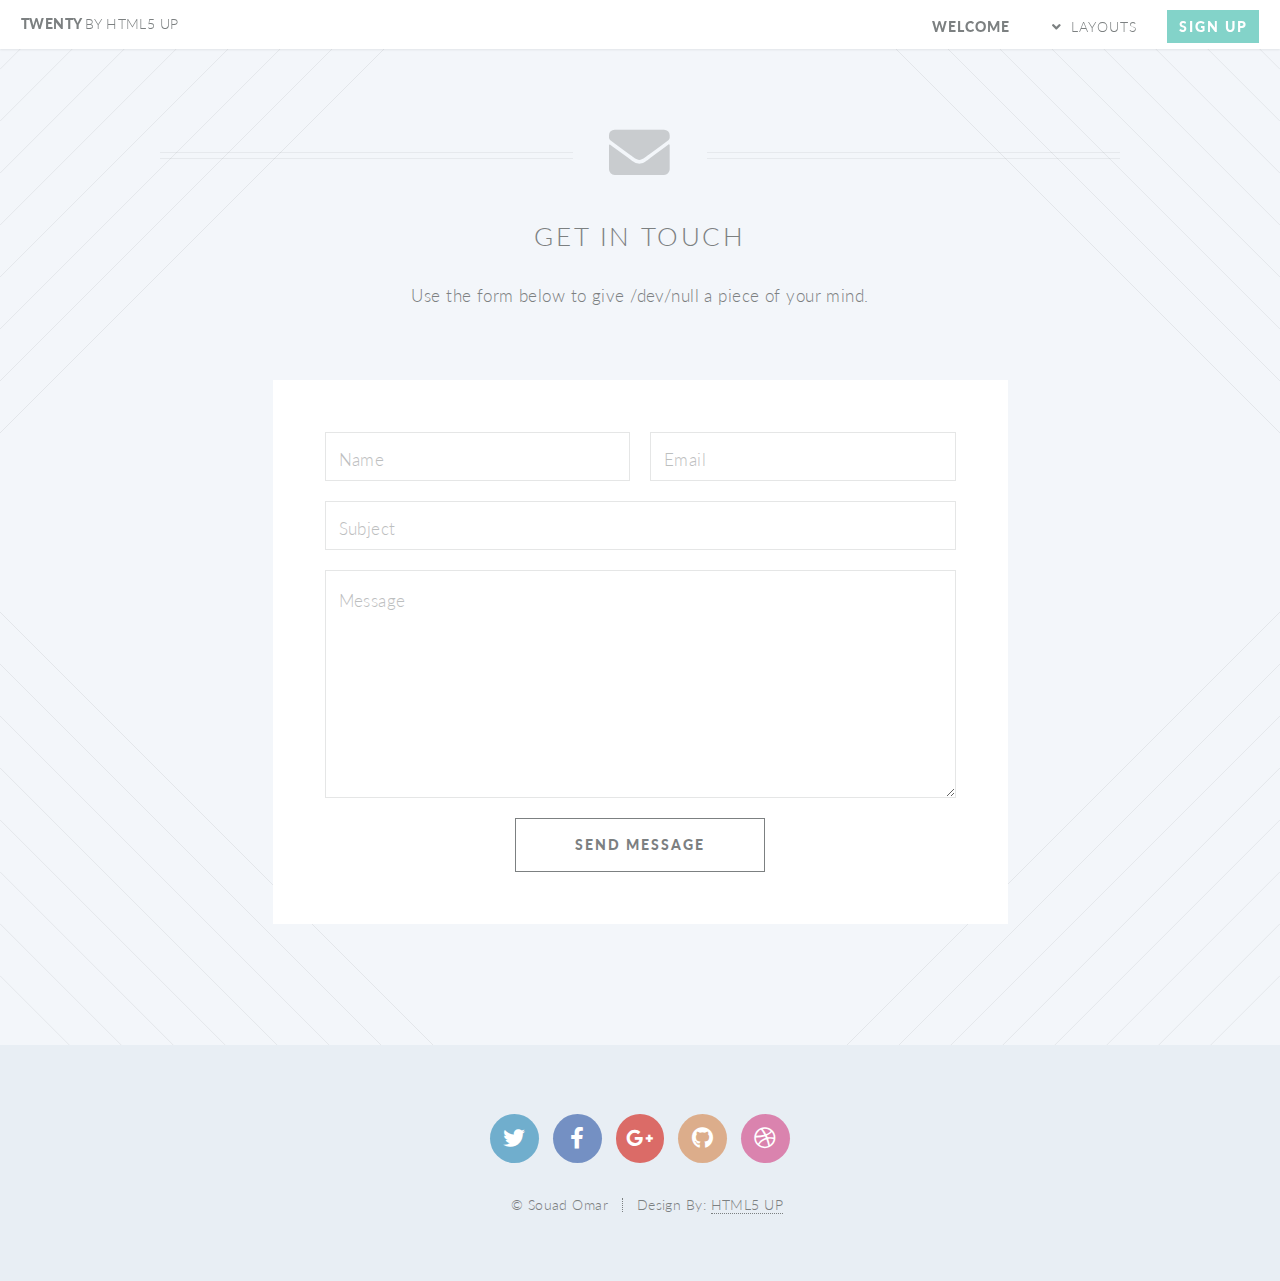
==== commit 0cb88168: "added short bio" ====
--- a/contact.html
+++ b/contact.html
@@ -98,7 +98,7 @@
 					</ul>
 
 					<ul class="copyright">
-						<li>&copy; Untitled</li><li>Design: <a href="http://html5up.net">HTML5 UP</a></li>
+						<li>&copy; Souad Omar</li><li>Design By: <a href="http://html5up.net">HTML5 UP</a></li>
 					</ul>
 
 				</footer>
